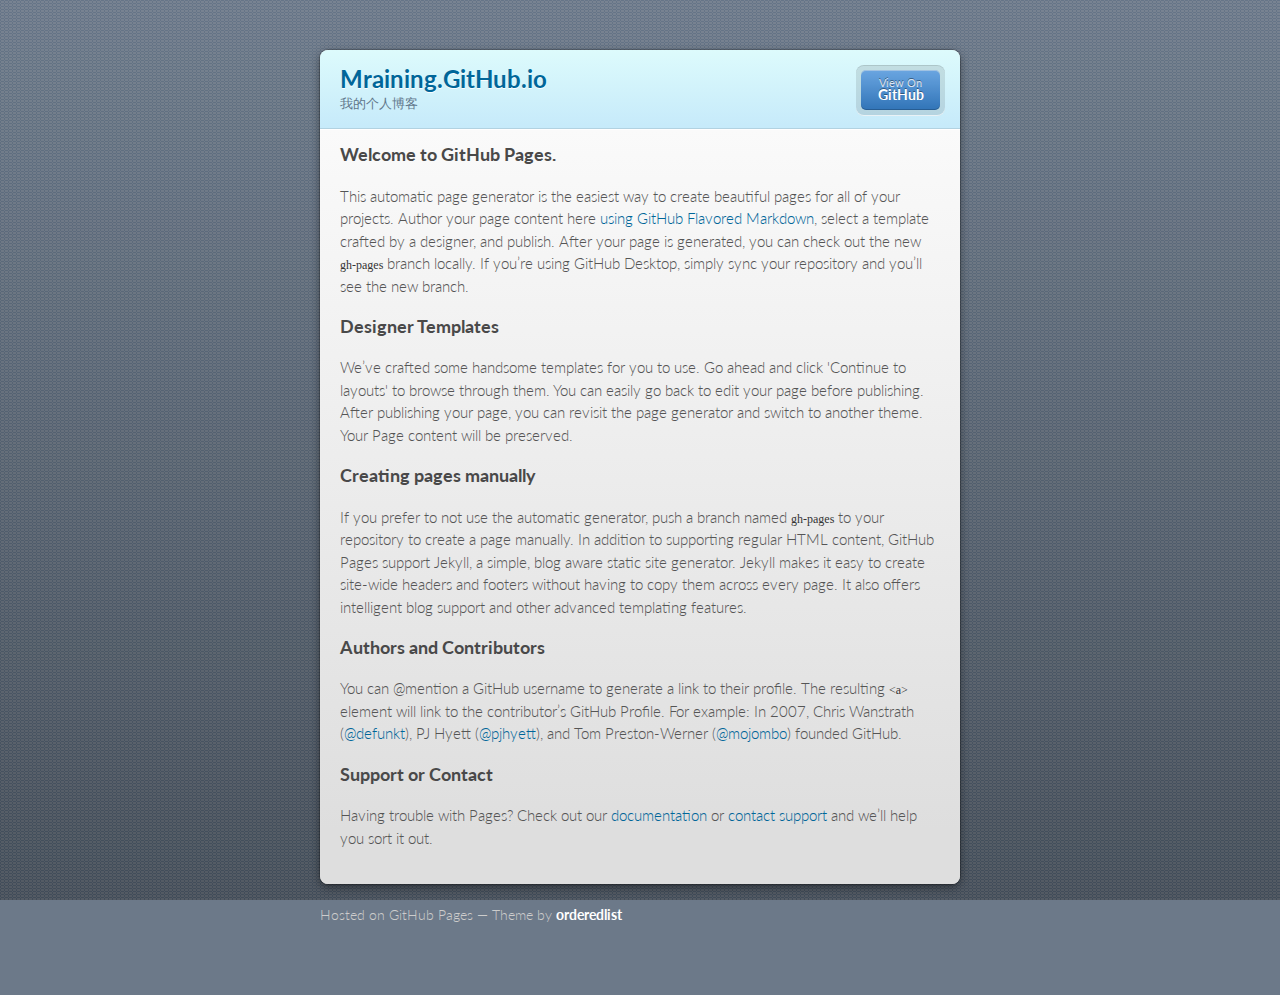
==== index.html @ d254fefc "Replace master branch with page content via GitHub" ====
<!doctype html>
<html>
  <head>
    <meta charset="utf-8">
    <meta http-equiv="X-UA-Compatible" content="chrome=1">
    <title>Mraining.GitHub.io by MRaining</title>

    <link rel="stylesheet" href="stylesheets/styles.css">
    <link rel="stylesheet" href="stylesheets/github-dark.css">
    <script src="javascripts/scale.fix.js"></script>
    <meta name="viewport" content="width=device-width, initial-scale=1, user-scalable=no">

    <!--[if lt IE 9]>
    <script src="//html5shiv.googlecode.com/svn/trunk/html5.js"></script>
    <![endif]-->
  </head>
  <body>
    <div class="wrapper">
      <header>
        <h1>Mraining.GitHub.io</h1>
        <p>我的个人博客</p>
        <p class="view"><a href="https://github.com/MRaining">View the Project on GitHub <small>MRaining</small></a></p>
        <ul>
          <li class="single"><a href="https://github.com/MRaining/MRaining.github.io">View On <strong>GitHub</strong></a></li>
        </ul>
      </header>
      <section>
        <h3>
<a id="welcome-to-github-pages" class="anchor" href="#welcome-to-github-pages" aria-hidden="true"><span aria-hidden="true" class="octicon octicon-link"></span></a>Welcome to GitHub Pages.</h3>

<p>This automatic page generator is the easiest way to create beautiful pages for all of your projects. Author your page content here <a href="https://guides.github.com/features/mastering-markdown/">using GitHub Flavored Markdown</a>, select a template crafted by a designer, and publish. After your page is generated, you can check out the new <code>gh-pages</code> branch locally. If you’re using GitHub Desktop, simply sync your repository and you’ll see the new branch.</p>

<h3>
<a id="designer-templates" class="anchor" href="#designer-templates" aria-hidden="true"><span aria-hidden="true" class="octicon octicon-link"></span></a>Designer Templates</h3>

<p>We’ve crafted some handsome templates for you to use. Go ahead and click 'Continue to layouts' to browse through them. You can easily go back to edit your page before publishing. After publishing your page, you can revisit the page generator and switch to another theme. Your Page content will be preserved.</p>

<h3>
<a id="creating-pages-manually" class="anchor" href="#creating-pages-manually" aria-hidden="true"><span aria-hidden="true" class="octicon octicon-link"></span></a>Creating pages manually</h3>

<p>If you prefer to not use the automatic generator, push a branch named <code>gh-pages</code> to your repository to create a page manually. In addition to supporting regular HTML content, GitHub Pages support Jekyll, a simple, blog aware static site generator. Jekyll makes it easy to create site-wide headers and footers without having to copy them across every page. It also offers intelligent blog support and other advanced templating features.</p>

<h3>
<a id="authors-and-contributors" class="anchor" href="#authors-and-contributors" aria-hidden="true"><span aria-hidden="true" class="octicon octicon-link"></span></a>Authors and Contributors</h3>

<p>You can @mention a GitHub username to generate a link to their profile. The resulting <code>&lt;a&gt;</code> element will link to the contributor’s GitHub Profile. For example: In 2007, Chris Wanstrath (<a href="https://github.com/defunkt" class="user-mention">@defunkt</a>), PJ Hyett (<a href="https://github.com/pjhyett" class="user-mention">@pjhyett</a>), and Tom Preston-Werner (<a href="https://github.com/mojombo" class="user-mention">@mojombo</a>) founded GitHub.</p>

<h3>
<a id="support-or-contact" class="anchor" href="#support-or-contact" aria-hidden="true"><span aria-hidden="true" class="octicon octicon-link"></span></a>Support or Contact</h3>

<p>Having trouble with Pages? Check out our <a href="https://help.github.com/pages">documentation</a> or <a href="https://github.com/contact">contact support</a> and we’ll help you sort it out.</p>
      </section>
    </div>
    <footer>
      <p>Hosted on GitHub Pages &mdash; Theme by <a href="https://github.com/orderedlist">orderedlist</a></p>
    </footer>
    <!--[if !IE]><script>fixScale(document);</script><![endif]-->
    
  </body>
</html>
---- stylesheets/styles.css ----
@import url(https://fonts.googleapis.com/css?family=Lato:300italic,700italic,300,700);
html {
  background: #6C7989;
  background: #6c7989 -webkit-gradient(linear, 50% 0%, 50% 100%, color-stop(0%, #6c7989), color-stop(100%, #434b55)) fixed;
  background: #6c7989 -webkit-linear-gradient(#6c7989, #434b55) fixed;
  background: #6c7989 -moz-linear-gradient(#6c7989, #434b55) fixed;
  background: #6c7989 -o-linear-gradient(#6c7989, #434b55) fixed;
  background: #6c7989 -ms-linear-gradient(#6c7989, #434b55) fixed;
  background: #6c7989 linear-gradient(#6c7989, #434b55) fixed;
}

body {
  padding: 50px 0;
  margin: 0;
  font: 14px/1.5 Lato, "Helvetica Neue", Helvetica, Arial, sans-serif;
  color: #555;
  font-weight: 300;
  background: url('[data-uri]') fixed;
}

.wrapper {
  width: 640px;
  margin: 0 auto;
  background: #DEDEDE;
  -webkit-border-radius: 8px;
  -moz-border-radius: 8px;
  -ms-border-radius: 8px;
  -o-border-radius: 8px;
  border-radius: 8px;
  -webkit-box-shadow: rgba(0, 0, 0, 0.2) 0 0 0 1px, rgba(0, 0, 0, 0.45) 0 3px 10px;
  -moz-box-shadow: rgba(0, 0, 0, 0.2) 0 0 0 1px, rgba(0, 0, 0, 0.45) 0 3px 10px;
  box-shadow: rgba(0, 0, 0, 0.2) 0 0 0 1px, rgba(0, 0, 0, 0.45) 0 3px 10px;
}

header, section, footer {
  display: block;
}

a {
  color: #069;
  text-decoration: none;
}

p {
  margin: 0 0 20px;
  padding: 0;
}

strong {
  color: #222;
  font-weight: 700;
}

header {
  -webkit-border-radius: 8px 8px 0 0;
  -moz-border-radius: 8px 8px 0 0;
  -ms-border-radius: 8px 8px 0 0;
  -o-border-radius: 8px 8px 0 0;
  border-radius: 8px 8px 0 0;
  background: #C6EAFA;
  background: -webkit-gradient(linear, 50% 0%, 50% 100%, color-stop(0%, #ddfbfc), color-stop(100%, #c6eafa));
  background: -webkit-linear-gradient(#ddfbfc, #c6eafa);
  background: -moz-linear-gradient(#ddfbfc, #c6eafa);
  background: -o-linear-gradient(#ddfbfc, #c6eafa);
  background: -ms-linear-gradient(#ddfbfc, #c6eafa);
  background: linear-gradient(#ddfbfc, #c6eafa);
  position: relative;
  padding: 15px 20px;
  border-bottom: 1px solid #B2D2E1;
}
header h1 {
  margin: 0;
  padding: 0;
  font-size: 24px;
  line-height: 1.2;
  color: #069;
  text-shadow: rgba(255, 255, 255, 0.9) 0 1px 0;
}
header.without-description h1 {
  margin: 10px 0;
}
header p {
  margin: 0;
  color: #61778B;
  width: 300px;
  font-size: 13px;
}
header p.view {
  display: none;
  font-weight: 700;
  text-shadow: rgba(255, 255, 255, 0.9) 0 1px 0;
  -webkit-font-smoothing: antialiased;
}
header p.view a {
  color: #06c;
}
header p.view small {
  font-weight: 400;
}
header ul {
  margin: 0;
  padding: 0;
  list-style: none;
  position: absolute;
  z-index: 1;
  right: 20px;
  top: 20px;
  height: 38px;
  padding: 1px 0;
  background: #5198DF;
  background: -webkit-gradient(linear, 50% 0%, 50% 100%, color-stop(0%, #77b9fb), color-stop(100%, #3782cd));
  background: -webkit-linear-gradient(#77b9fb, #3782cd);
  background: -moz-linear-gradient(#77b9fb, #3782cd);
  background: -o-linear-gradient(#77b9fb, #3782cd);
  background: -ms-linear-gradient(#77b9fb, #3782cd);
  background: linear-gradient(#77b9fb, #3782cd);
  border-radius: 5px;
  -webkit-box-shadow: inset rgba(255, 255, 255, 0.45) 0 1px 0, inset rgba(0, 0, 0, 0.2) 0 -1px 0;
  -moz-box-shadow: inset rgba(255, 255, 255, 0.45) 0 1px 0, inset rgba(0, 0, 0, 0.2) 0 -1px 0;
  box-shadow: inset rgba(255, 255, 255, 0.45) 0 1px 0, inset rgba(0, 0, 0, 0.2) 0 -1px 0;
  width: auto;
}
header ul:before {
  content: '';
  position: absolute;
  z-index: -1;
  left: -5px;
  top: -4px;
  right: -5px;
  bottom: -6px;
  background: rgba(0, 0, 0, 0.1);
  -webkit-border-radius: 8px;
  -moz-border-radius: 8px;
  -ms-border-radius: 8px;
  -o-border-radius: 8px;
  border-radius: 8px;
  -webkit-box-shadow: rgba(0, 0, 0, 0.2) 0 -1px 0, inset rgba(255, 255, 255, 0.7) 0 -1px 0;
  -moz-box-shadow: rgba(0, 0, 0, 0.2) 0 -1px 0, inset rgba(255, 255, 255, 0.7) 0 -1px 0;
  box-shadow: rgba(0, 0, 0, 0.2) 0 -1px 0, inset rgba(255, 255, 255, 0.7) 0 -1px 0;
}
header ul li {
  width: 79px;
  float: left;
  border-right: 1px solid #3A7CBE;
  height: 38px;
}
header ul li.single {
  border: none;
}
header ul li + li {
  width: 78px;
  border-left: 1px solid #8BBEF3;
}
header ul li + li + li {
  border-right: none;
  width: 79px;
}
header ul a {
  line-height: 1;
  font-size: 11px;
  color: #fff;
  color: rgba(255, 255, 255, 0.8);
  display: block;
  text-align: center;
  font-weight: 400;
  padding-top: 6px;
  height: 40px;
  text-shadow: rgba(0, 0, 0, 0.4) 0 -1px 0;
}
header ul a strong {
  font-size: 14px;
  display: block;
  color: #fff;
  -webkit-font-smoothing: antialiased;
}

section {
  padding: 15px 20px;
  font-size: 15px;
  border-top: 1px solid #fff;
  background: -webkit-gradient(linear, 50% 0%, 50% 700, color-stop(0%, #fafafa), color-stop(100%, #dedede));
  background: -webkit-linear-gradient(#fafafa, #dedede 700px);
  background: -moz-linear-gradient(#fafafa, #dedede 700px);
  background: -o-linear-gradient(#fafafa, #dedede 700px);
  background: -ms-linear-gradient(#fafafa, #dedede 700px);
  background: linear-gradient(#fafafa, #dedede 700px);
  -webkit-border-radius: 0 0 8px 8px;
  -moz-border-radius: 0 0 8px 8px;
  -ms-border-radius: 0 0 8px 8px;
  -o-border-radius: 0 0 8px 8px;
  border-radius: 0 0 8px 8px;
  position: relative;
}

h1, h2, h3, h4, h5, h6 {
  color: #222;
  padding: 0;
  margin: 0 0 20px;
  line-height: 1.2;
}

p, ul, ol, table, pre, dl {
  margin: 0 0 20px;
}

h1, h2, h3 {
  line-height: 1.1;
}

h1 {
  font-size: 28px;
}

h2 {
  color: #393939;
}

h3, h4, h5, h6 {
  color: #494949;
}

blockquote {
  margin: 0 -20px 20px;
  padding: 15px 20px 1px 40px;
  font-style: italic;
  background: #ccc;
  background: rgba(0, 0, 0, 0.06);
  color: #222;
}

img {
  max-width: 100%;
}

code, pre {
  font-family: Monaco, Bitstream Vera Sans Mono, Lucida Console, Terminal;
  color: #333;
  font-size: 12px;
  overflow-x: auto;
}

pre {
  padding: 20px;
  background: #3A3C42;
  color: #f8f8f2;
  margin: 0 -20px 20px;
}
pre code {
  color: #f8f8f2;
}
li pre {
  margin-left: -60px;
  padding-left: 60px;
}

table {
  width: 100%;
  border-collapse: collapse;
}

th, td {
  text-align: left;
  padding: 5px 10px;
  border-bottom: 1px solid #aaa;
}

dt {
  color: #222;
  font-weight: 700;
}

th {
  color: #222;
}

small {
  font-size: 11px;
}

hr {
  border: 0;
  background: #aaa;
  height: 1px;
  margin: 0 0 20px;
}

footer {
  width: 640px;
  margin: 0 auto;
  padding: 20px 0 0;
  color: #ccc;
  overflow: hidden;
}
footer a {
  color: #fff;
  font-weight: bold;
}
footer p {
  float: left;
}
footer p + p {
  float: right;
}

@media print, screen and (max-width: 740px) {
  body {
    padding: 0;
  }

  .wrapper {
    -webkit-border-radius: 0;
    -moz-border-radius: 0;
    -ms-border-radius: 0;
    -o-border-radius: 0;
    border-radius: 0;
    -webkit-box-shadow: none;
    -moz-box-shadow: none;
    box-shadow: none;
    width: 100%;
  }

  footer {
    -webkit-border-radius: 0;
    -moz-border-radius: 0;
    -ms-border-radius: 0;
    -o-border-radius: 0;
    border-radius: 0;
    padding: 20px;
    width: auto;
  }
  footer p {
    float: none;
    margin: 0;
  }
  footer p + p {
    float: none;
  }
}
@media print, screen and (max-width:580px) {
  header ul {
    display: none;
  }

  header p.view {
    display: block;
  }

  header p {
    width: 100%;
  }
}
@media print {
  header p.view a small:before {
    content: 'at https://github.com/';
  }
}
---- stylesheets/github-dark.css ----
/*
The MIT License (MIT)

Copyright (c) 2016 GitHub, Inc.

Permission is hereby granted, free of charge, to any person obtaining a copy
of this software and associated documentation files (the "Software"), to deal
in the Software without restriction, including without limitation the rights
to use, copy, modify, merge, publish, distribute, sublicense, and/or sell
copies of the Software, and to permit persons to whom the Software is
furnished to do so, subject to the following conditions:

The above copyright notice and this permission notice shall be included in all
copies or substantial portions of the Software.

THE SOFTWARE IS PROVIDED "AS IS", WITHOUT WARRANTY OF ANY KIND, EXPRESS OR
IMPLIED, INCLUDING BUT NOT LIMITED TO THE WARRANTIES OF MERCHANTABILITY,
FITNESS FOR A PARTICULAR PURPOSE AND NONINFRINGEMENT. IN NO EVENT SHALL THE
AUTHORS OR COPYRIGHT HOLDERS BE LIABLE FOR ANY CLAIM, DAMAGES OR OTHER
LIABILITY, WHETHER IN AN ACTION OF CONTRACT, TORT OR OTHERWISE, ARISING FROM,
OUT OF OR IN CONNECTION WITH THE SOFTWARE OR THE USE OR OTHER DEALINGS IN THE
SOFTWARE.

*/

.pl-c /* comment */ {
  color: #969896;
}

.pl-c1 /* constant, variable.other.constant, support, meta.property-name, support.constant, support.variable, meta.module-reference, markup.raw, meta.diff.header */,
.pl-s .pl-v /* string variable */ {
  color: #0099cd;
}

.pl-e /* entity */,
.pl-en /* entity.name */ {
  color: #9774cb;
}

.pl-smi /* variable.parameter.function, storage.modifier.package, storage.modifier.import, storage.type.java, variable.other */,
.pl-s .pl-s1 /* string source */ {
  color: #ddd;
}

.pl-ent /* entity.name.tag */ {
  color: #7bcc72;
}

.pl-k /* keyword, storage, storage.type */ {
  color: #cc2372;
}

.pl-s /* string */,
.pl-pds /* punctuation.definition.string, string.regexp.character-class */,
.pl-s .pl-pse .pl-s1 /* string punctuation.section.embedded source */,
.pl-sr /* string.regexp */,
.pl-sr .pl-cce /* string.regexp constant.character.escape */,
.pl-sr .pl-sre /* string.regexp source.ruby.embedded */,
.pl-sr .pl-sra /* string.regexp string.regexp.arbitrary-repitition */ {
  color: #3c66e2;
}

.pl-v /* variable */ {
  color: #fb8764;
}

.pl-id /* invalid.deprecated */ {
  color: #e63525;
}

.pl-ii /* invalid.illegal */ {
  color: #f8f8f8;
  background-color: #e63525;
}

.pl-sr .pl-cce /* string.regexp constant.character.escape */ {
  font-weight: bold;
  color: #7bcc72;
}

.pl-ml /* markup.list */ {
  color: #c26b2b;
}

.pl-mh /* markup.heading */,
.pl-mh .pl-en /* markup.heading entity.name */,
.pl-ms /* meta.separator */ {
  font-weight: bold;
  color: #264ec5;
}

.pl-mq /* markup.quote */ {
  color: #00acac;
}

.pl-mi /* markup.italic */ {
  font-style: italic;
  color: #ddd;
}

.pl-mb /* markup.bold */ {
  font-weight: bold;
  color: #ddd;
}

.pl-md /* markup.deleted, meta.diff.header.from-file */ {
  color: #bd2c00;
  background-color: #ffecec;
}

.pl-mi1 /* markup.inserted, meta.diff.header.to-file */ {
  color: #55a532;
  background-color: #eaffea;
}

.pl-mdr /* meta.diff.range */ {
  font-weight: bold;
  color: #9774cb;
}

.pl-mo /* meta.output */ {
  color: #264ec5;
}
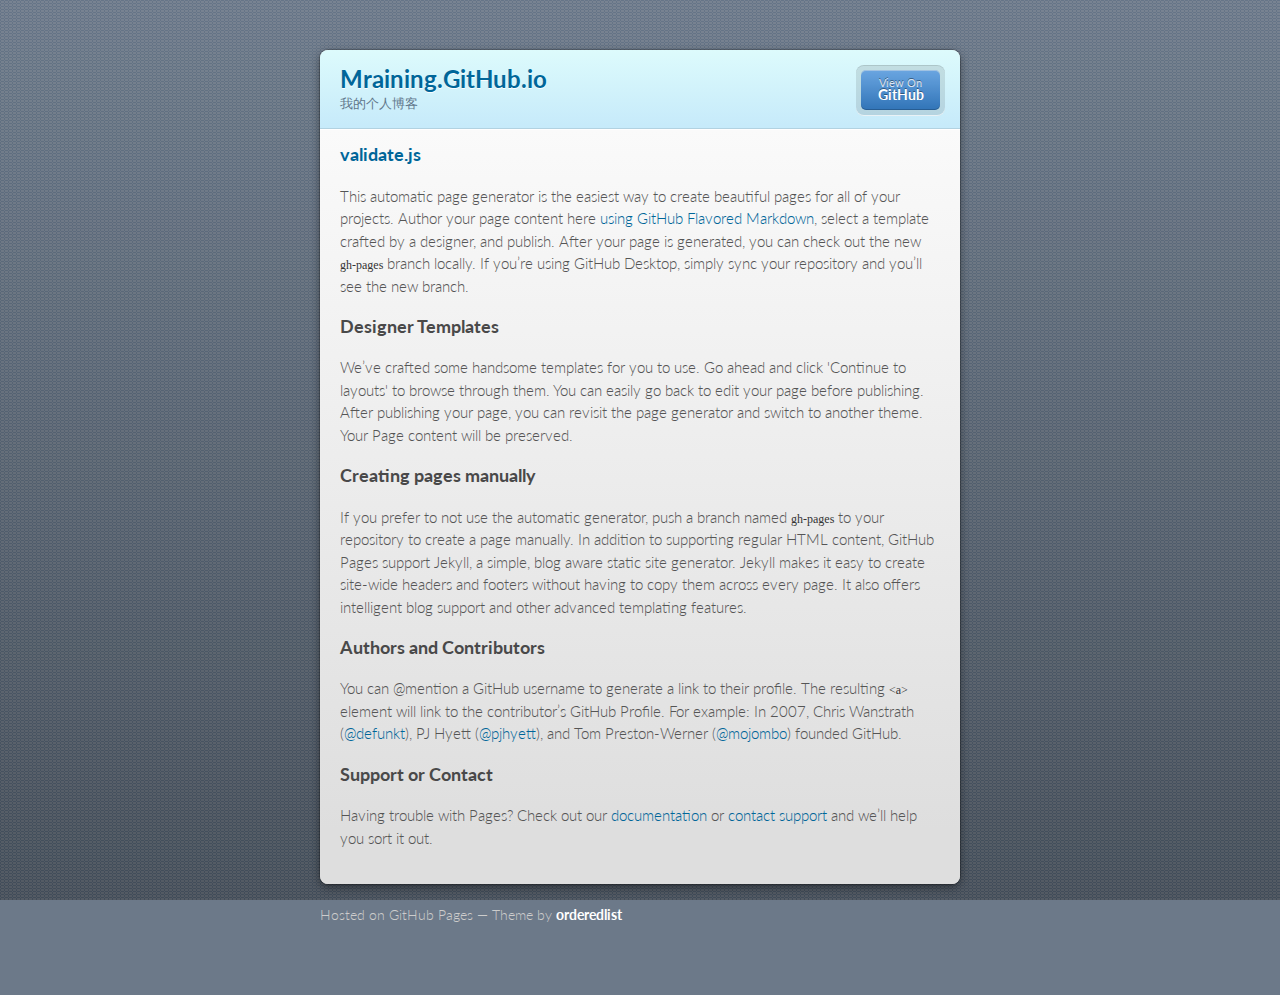
==== commit 644ce2c2: "Update index.html" ====
--- a/index.html
+++ b/index.html
@@ -26,7 +26,7 @@
       </header>
       <section>
         <h3>
-<a id="welcome-to-github-pages" class="anchor" href="#welcome-to-github-pages" aria-hidden="true"><span aria-hidden="true" class="octicon octicon-link"></span></a>Welcome to GitHub Pages.</h3>
+<a class="anchor" href="validate.html" aria-hidden="true">validate.js</a></h3>
 
 <p>This automatic page generator is the easiest way to create beautiful pages for all of your projects. Author your page content here <a href="https://guides.github.com/features/mastering-markdown/">using GitHub Flavored Markdown</a>, select a template crafted by a designer, and publish. After your page is generated, you can check out the new <code>gh-pages</code> branch locally. If you’re using GitHub Desktop, simply sync your repository and you’ll see the new branch.</p>
 
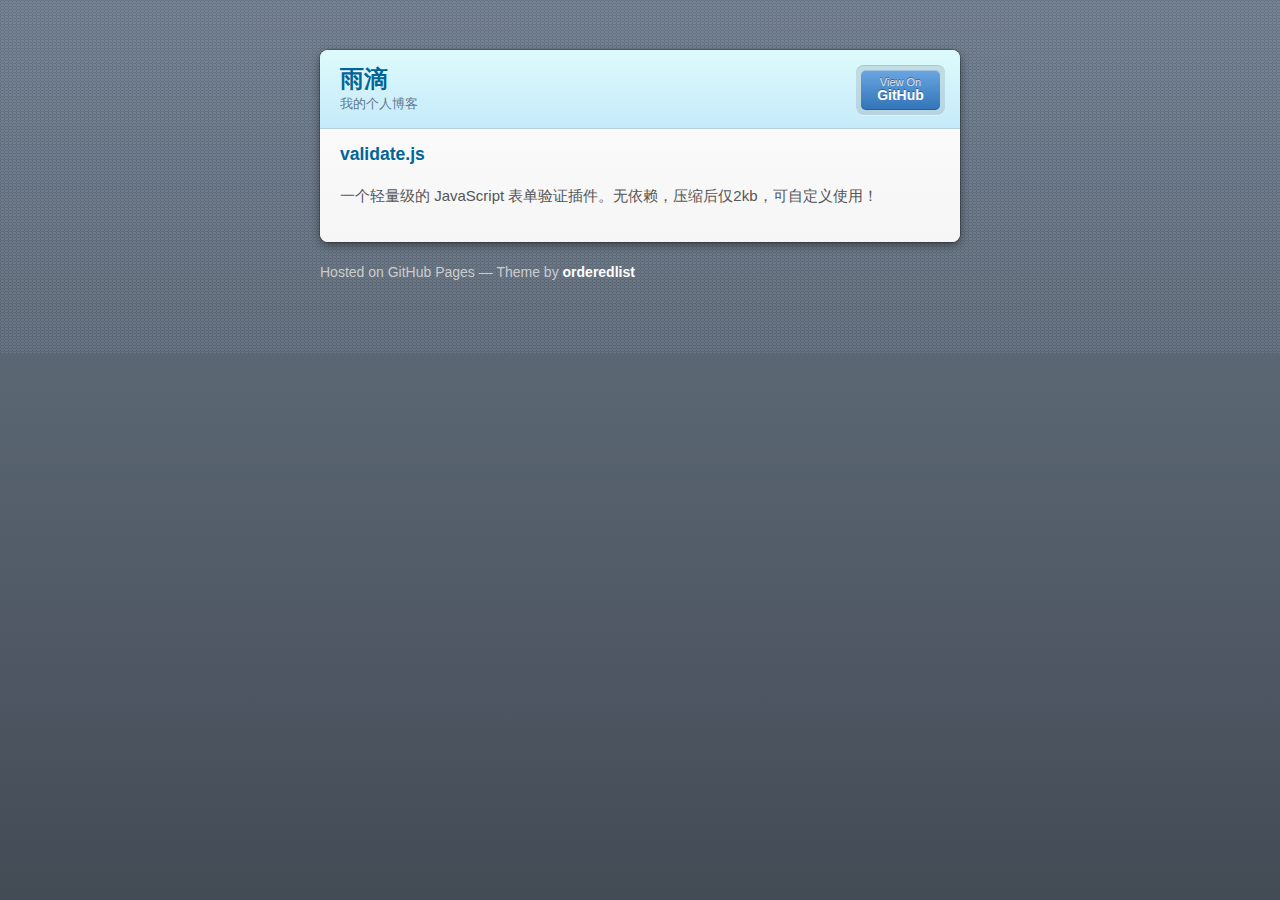
==== commit 769a509d: "no message" ====
--- a/index.html
+++ b/index.html
@@ -3,7 +3,7 @@
   <head>
     <meta charset="utf-8">
     <meta http-equiv="X-UA-Compatible" content="chrome=1">
-    <title>Mraining.GitHub.io by MRaining</title>
+    <title>雨滴</title>
 
     <link rel="stylesheet" href="stylesheets/styles.css">
     <link rel="stylesheet" href="stylesheets/github-dark.css">
@@ -17,38 +17,18 @@
   <body>
     <div class="wrapper">
       <header>
-        <h1>Mraining.GitHub.io</h1>
+        <h1>雨滴</h1>
         <p>我的个人博客</p>
-        <p class="view"><a href="https://github.com/MRaining">View the Project on GitHub <small>MRaining</small></a></p>
+        <p class="view"><a href="https://github.com/MRaining" target="_blank">View the Project on GitHub <small>MRaining</small></a></p>
         <ul>
           <li class="single"><a href="https://github.com/MRaining/MRaining.github.io">View On <strong>GitHub</strong></a></li>
         </ul>
       </header>
       <section>
         <h3>
-<a class="anchor" href="validate.html" aria-hidden="true">validate.js</a></h3>
+<a class="anchor" href="./validate.js/index.html" aria-hidden="true">validate.js</a></h3>
 
-<p>This automatic page generator is the easiest way to create beautiful pages for all of your projects. Author your page content here <a href="https://guides.github.com/features/mastering-markdown/">using GitHub Flavored Markdown</a>, select a template crafted by a designer, and publish. After your page is generated, you can check out the new <code>gh-pages</code> branch locally. If you’re using GitHub Desktop, simply sync your repository and you’ll see the new branch.</p>
-
-<h3>
-<a id="designer-templates" class="anchor" href="#designer-templates" aria-hidden="true"><span aria-hidden="true" class="octicon octicon-link"></span></a>Designer Templates</h3>
-
-<p>We’ve crafted some handsome templates for you to use. Go ahead and click 'Continue to layouts' to browse through them. You can easily go back to edit your page before publishing. After publishing your page, you can revisit the page generator and switch to another theme. Your Page content will be preserved.</p>
-
-<h3>
-<a id="creating-pages-manually" class="anchor" href="#creating-pages-manually" aria-hidden="true"><span aria-hidden="true" class="octicon octicon-link"></span></a>Creating pages manually</h3>
-
-<p>If you prefer to not use the automatic generator, push a branch named <code>gh-pages</code> to your repository to create a page manually. In addition to supporting regular HTML content, GitHub Pages support Jekyll, a simple, blog aware static site generator. Jekyll makes it easy to create site-wide headers and footers without having to copy them across every page. It also offers intelligent blog support and other advanced templating features.</p>
-
-<h3>
-<a id="authors-and-contributors" class="anchor" href="#authors-and-contributors" aria-hidden="true"><span aria-hidden="true" class="octicon octicon-link"></span></a>Authors and Contributors</h3>
-
-<p>You can @mention a GitHub username to generate a link to their profile. The resulting <code>&lt;a&gt;</code> element will link to the contributor’s GitHub Profile. For example: In 2007, Chris Wanstrath (<a href="https://github.com/defunkt" class="user-mention">@defunkt</a>), PJ Hyett (<a href="https://github.com/pjhyett" class="user-mention">@pjhyett</a>), and Tom Preston-Werner (<a href="https://github.com/mojombo" class="user-mention">@mojombo</a>) founded GitHub.</p>
-
-<h3>
-<a id="support-or-contact" class="anchor" href="#support-or-contact" aria-hidden="true"><span aria-hidden="true" class="octicon octicon-link"></span></a>Support or Contact</h3>
-
-<p>Having trouble with Pages? Check out our <a href="https://help.github.com/pages">documentation</a> or <a href="https://github.com/contact">contact support</a> and we’ll help you sort it out.</p>
+<p>一个轻量级的 JavaScript 表单验证插件。无依赖，压缩后仅2kb，可自定义使用！</p>
       </section>
     </div>
     <footer>
--- a/stylesheets/styles.css
+++ b/stylesheets/styles.css
@@ -1,4 +1,3 @@
-@import url(https://fonts.googleapis.com/css?family=Lato:300italic,700italic,300,700);
 html {
   background: #6C7989;
   background: #6c7989 -webkit-gradient(linear, 50% 0%, 50% 100%, color-stop(0%, #6c7989), color-stop(100%, #434b55)) fixed;
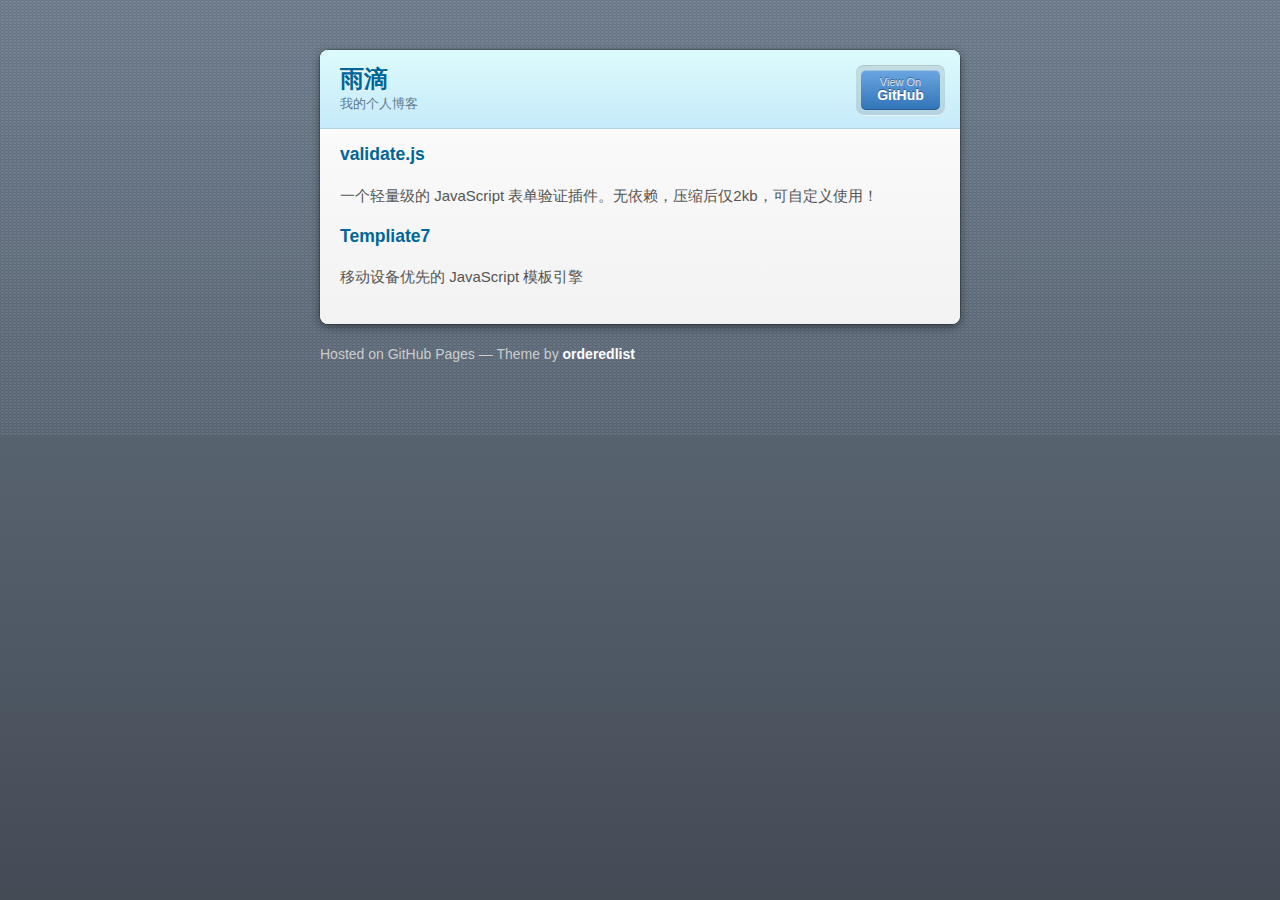
==== commit e13f9219: "template7" ====
--- a/index.html
+++ b/index.html
@@ -1,40 +1,49 @@
 <!doctype html>
 <html>
-  <head>
-    <meta charset="utf-8">
-    <meta http-equiv="X-UA-Compatible" content="chrome=1">
-    <title>雨滴</title>
-
-    <link rel="stylesheet" href="stylesheets/styles.css">
-    <link rel="stylesheet" href="stylesheets/github-dark.css">
-    <script src="javascripts/scale.fix.js"></script>
-    <meta name="viewport" content="width=device-width, initial-scale=1, user-scalable=no">
-
-    <!--[if lt IE 9]>
-    <script src="//html5shiv.googlecode.com/svn/trunk/html5.js"></script>
-    <![endif]-->
-  </head>
-  <body>
-    <div class="wrapper">
-      <header>
-        <h1>雨滴</h1>
-        <p>我的个人博客</p>
-        <p class="view"><a href="https://github.com/MRaining" target="_blank">View the Project on GitHub <small>MRaining</small></a></p>
-        <ul>
-          <li class="single"><a href="https://github.com/MRaining/MRaining.github.io">View On <strong>GitHub</strong></a></li>
-        </ul>
-      </header>
-      <section>
-        <h3>
-<a class="anchor" href="./validate.js/index.html" aria-hidden="true">validate.js</a></h3>
-
-<p>一个轻量级的 JavaScript 表单验证插件。无依赖，压缩后仅2kb，可自定义使用！</p>
-      </section>
-    </div>
-    <footer>
-      <p>Hosted on GitHub Pages &mdash; Theme by <a href="https://github.com/orderedlist">orderedlist</a></p>
-    </footer>
-    <!--[if !IE]><script>fixScale(document);</script><![endif]-->
-    
-  </body>
+    <head>
+        <meta charset="utf-8">
+        <meta http-equiv="X-UA-Compatible" content="chrome=1">
+        <title>雨滴</title>
+        <link rel="stylesheet" href="stylesheets/styles.css">
+        <link rel="stylesheet" href="stylesheets/github-dark.css">
+        <script src="javascripts/scale.fix.js"></script>
+        <meta name="viewport" content="width=device-width, initial-scale=1, user-scalable=no">
+        <!--[if lt IE 9]>
+        <script src="//html5shiv.googlecode.com/svn/trunk/html5.js"></script>
+        <![endif]-->
+    </head>
+    <body>
+        <div class="wrapper">
+            <header>
+                <h1>雨滴</h1>
+                <p>
+                    我的个人博客
+                </p>
+                <p class="view">
+                    <a href="https://github.com/MRaining" target="_blank">View the Project on GitHub <small>MRaining</small></a>
+                </p>
+                <ul>
+                    <li class="single">
+                        <a href="https://github.com/MRaining/MRaining.github.io">View On <strong>GitHub</strong></a>
+                    </li>
+                </ul>
+            </header>
+            <section>
+                <h3><a class="anchor" href="./validate.js/index.html" aria-hidden="true">validate.js</a></h3>
+                <p>
+                    一个轻量级的 JavaScript 表单验证插件。无依赖，压缩后仅2kb，可自定义使用！
+                </p>
+                <h3><a class="anchor" href="./Template7/index.html" aria-hidden="true">Templiate7</a></h3>
+                <p>
+                    移动设备优先的 JavaScript 模板引擎
+                </p>
+            </section>
+        </div>
+        <footer>
+            <p>
+                Hosted on GitHub Pages &mdash; Theme by <a href="https://github.com/orderedlist">orderedlist</a>
+            </p>
+        </footer>
+        <!--[if !IE]><script>fixScale(document);</script><![endif]-->
+    </body>
 </html>
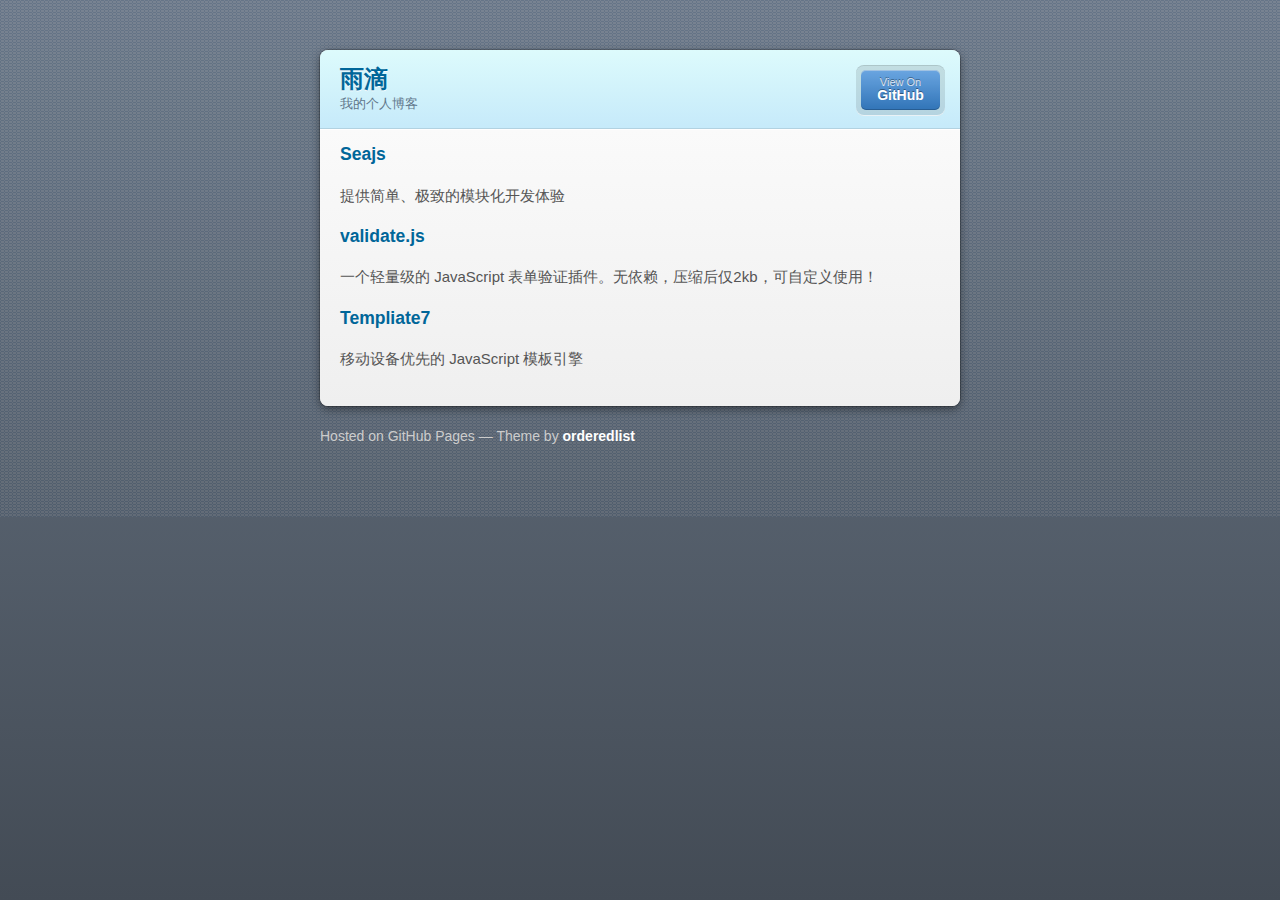
==== commit 9b670842: "seats" ====
--- a/index.html
+++ b/index.html
@@ -29,6 +29,10 @@
                 </ul>
             </header>
             <section>
+            		<h3><a class="anchor" href="./Sea.js/index.html" aria-hidden="true">Seajs</a></h3>
+                <p>
+                    提供简单、极致的模块化开发体验
+                </p>
                 <h3><a class="anchor" href="./validate.js/index.html" aria-hidden="true">validate.js</a></h3>
                 <p>
                     一个轻量级的 JavaScript 表单验证插件。无依赖，压缩后仅2kb，可自定义使用！
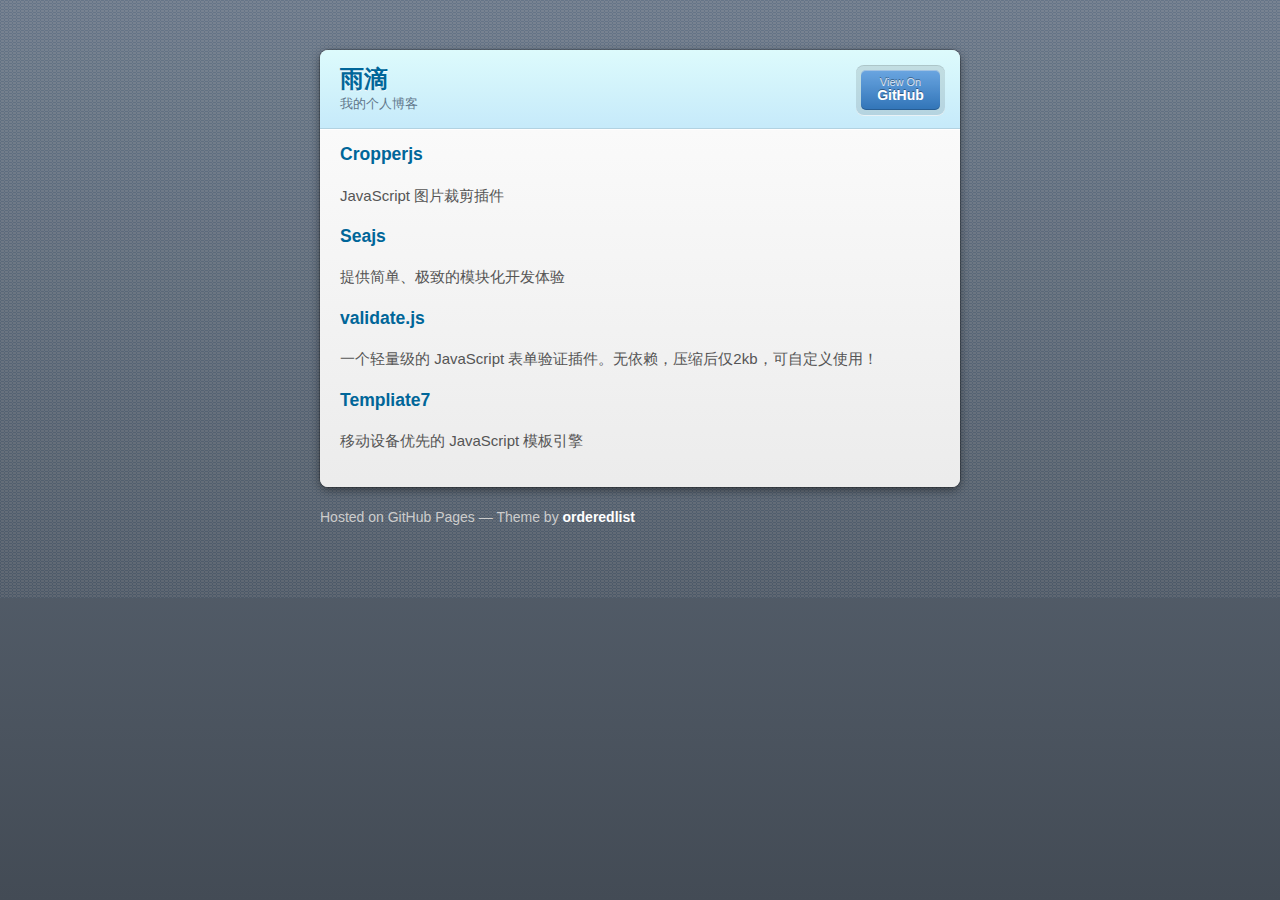
==== commit 2693d378: "no message" ====
--- a/index.html
+++ b/index.html
@@ -6,11 +6,7 @@
         <title>雨滴</title>
         <link rel="stylesheet" href="stylesheets/styles.css">
         <link rel="stylesheet" href="stylesheets/github-dark.css">
-        <script src="javascripts/scale.fix.js"></script>
         <meta name="viewport" content="width=device-width, initial-scale=1, user-scalable=no">
-        <!--[if lt IE 9]>
-        <script src="//html5shiv.googlecode.com/svn/trunk/html5.js"></script>
-        <![endif]-->
     </head>
     <body>
         <div class="wrapper">
@@ -29,15 +25,19 @@
                 </ul>
             </header>
             <section>
-            		<h3><a class="anchor" href="./Sea.js/index.html" aria-hidden="true">Seajs</a></h3>
+            	<h3><a class="anchor" href="./Cropperjs.html" aria-hidden="true">Cropperjs</a></h3>
+                <p>
+                    JavaScript 图片裁剪插件
+                </p>
+                <h3><a class="anchor" href="./Seajs.html" aria-hidden="true">Seajs</a></h3>
                 <p>
                     提供简单、极致的模块化开发体验
                 </p>
-                <h3><a class="anchor" href="./validate.js/index.html" aria-hidden="true">validate.js</a></h3>
+                <h3><a class="anchor" href="./Validatejs.html" aria-hidden="true">validate.js</a></h3>
                 <p>
                     一个轻量级的 JavaScript 表单验证插件。无依赖，压缩后仅2kb，可自定义使用！
                 </p>
-                <h3><a class="anchor" href="./Template7/index.html" aria-hidden="true">Templiate7</a></h3>
+                <h3><a class="anchor" href="./Template7.html" aria-hidden="true">Templiate7</a></h3>
                 <p>
                     移动设备优先的 JavaScript 模板引擎
                 </p>
@@ -48,6 +48,5 @@
                 Hosted on GitHub Pages &mdash; Theme by <a href="https://github.com/orderedlist">orderedlist</a>
             </p>
         </footer>
-        <!--[if !IE]><script>fixScale(document);</script><![endif]-->
     </body>
 </html>
